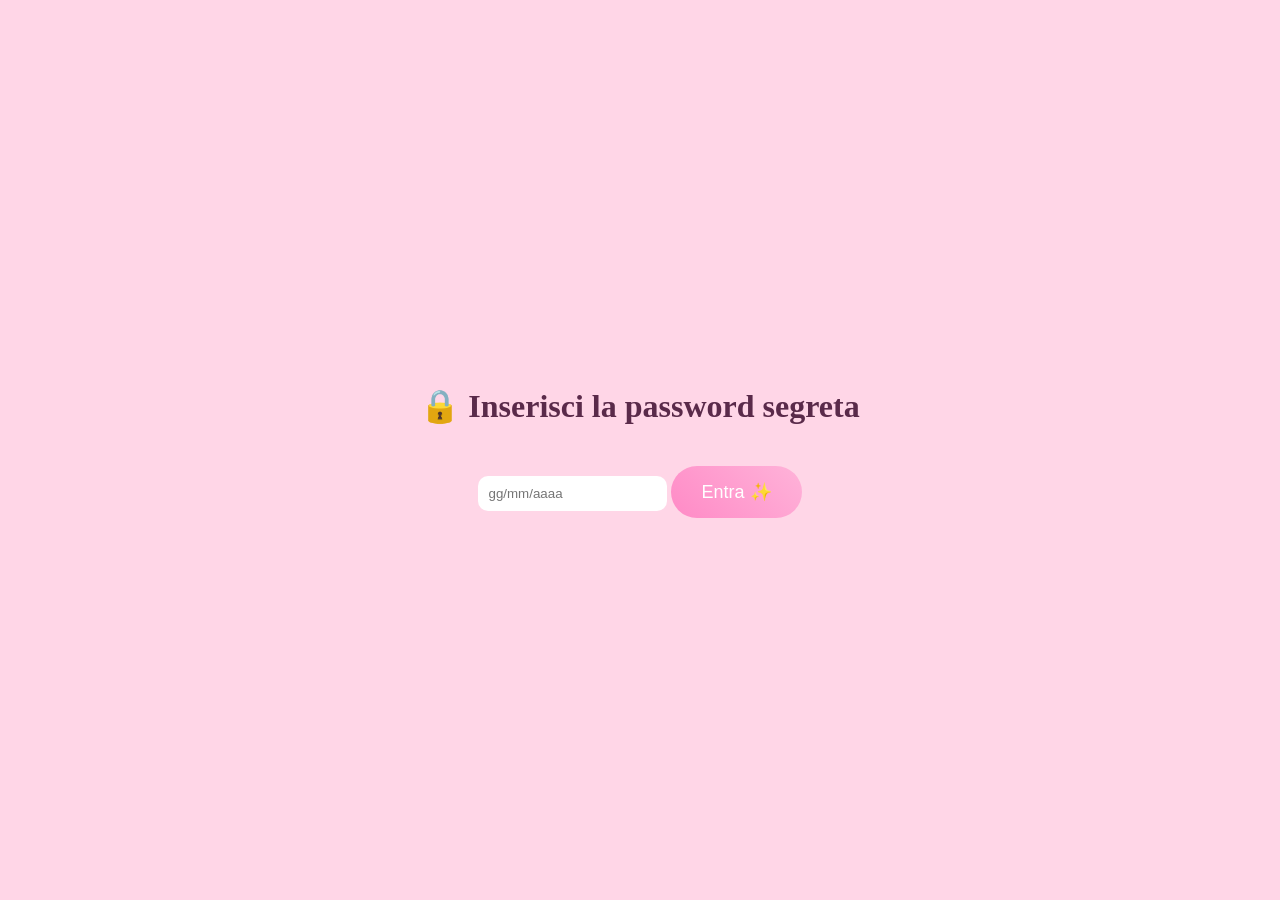
==== index.html @ a793eba2 "Add files via upload" ====
<!DOCTYPE html>
<html lang="it">
<head>
<meta charset="UTF-8">
<title>Ingresso segreto</title>
<link rel="stylesheet" href="style.css">
</head>
<body class="pink-bg">

<div class="container">
  <h1>🔒 Inserisci la password segreta</h1>

  <input id="password" type="text" placeholder="gg/mm/aaaa">
  <button class="magic-btn" onclick="checkPassword()">Entra ✨</button>

  <p id="error"></p>
</div>

<script>
function checkPassword() {
  const value = document.getElementById("password").value;
  if (value === "14/03/2026") {
    window.location.href = "page1.html";
  } else {
    document.getElementById("error").innerText = "Password errata 💔";
  }
}
</script>

</body>
</html>
---- style.css ----
body {
margin: 0;
font-family: Georgia, serif;
overflow: hidden;
}

.pink-bg {
background: #ffd6e7;
display: flex;
justify-content: center;
align-items: center;
height: 100vh;
text-align: center;
}

.container {
width: 80%;
z-index: 2;
}

h1 {
color: #5a2a4a;
}

.magic-btn {
margin-top: 20px;
padding: 15px 30px;
border: none;
border-radius: 30px;
background: linear-gradient(45deg, #ff8ac6, #ffb3d9);
color: white;
cursor: pointer;
font-size: 18px;
}

.typewriter {
overflow: hidden;
white-space: nowrap;
border-right: 3px solid #b3005f;
animation: typing 4s steps(60,end), blink .8s infinite;
}

.typewriter-large {
overflow: hidden;
white-space: nowrap;
border-right: 3px solid #b3005f;
animation: typing 3s steps(20,end), blink .8s infinite;
}

@keyframes typing {
from { width: 0 }
to { width: 100% }
}

@keyframes blink {
50% { border-color: transparent }
}

input {
padding: 10px;
border-radius: 10px;
border: none;
margin-top: 10px;
}

canvas {
position: fixed;
top: 0;
left: 0;
pointer-events: none;
}
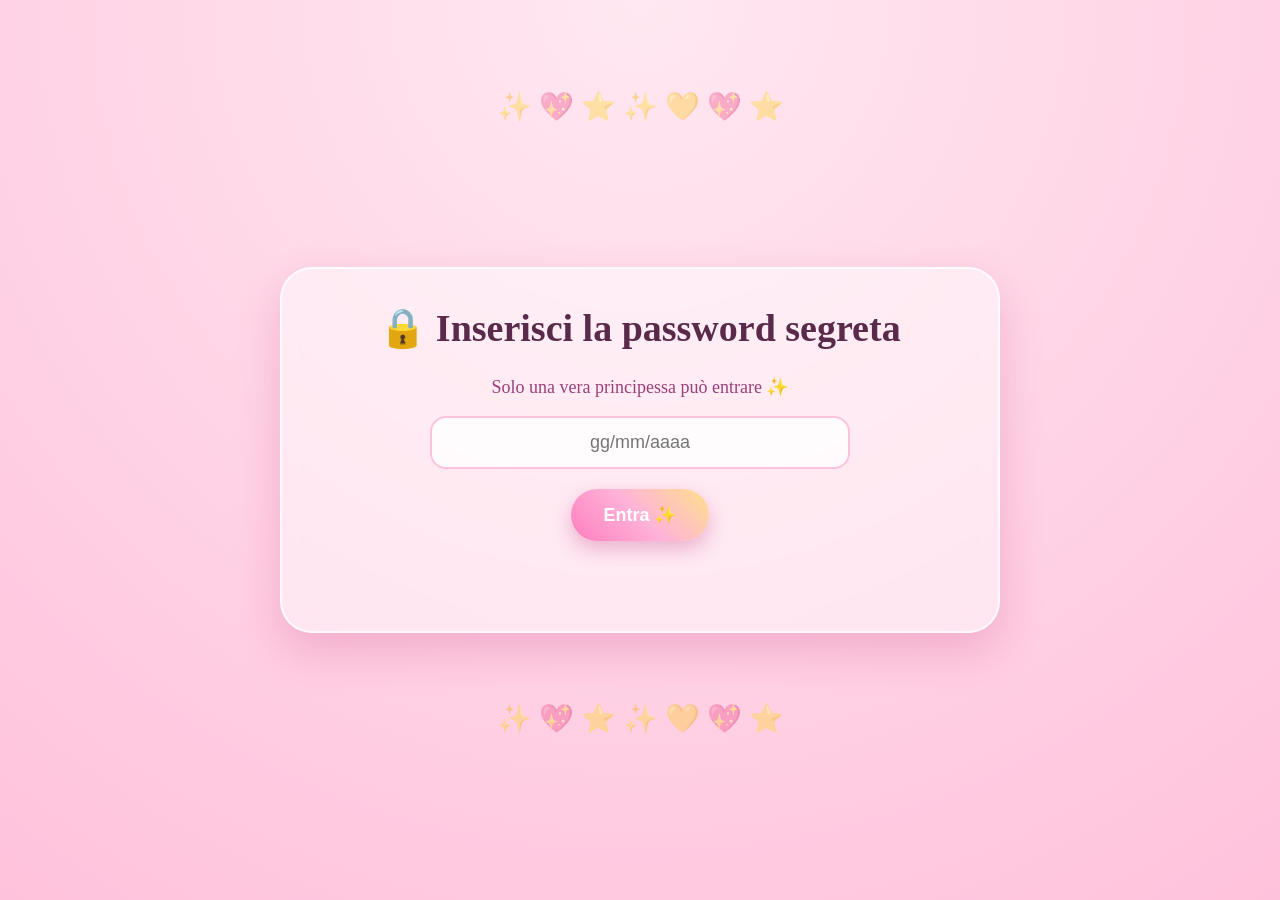
==== commit 426e0d30: "Add files via upload" ====
--- a/index.html
+++ b/index.html
@@ -1,31 +1,52 @@
 <!DOCTYPE html>
 <html lang="it">
 <head>
-<meta charset="UTF-8">
-<title>Ingresso segreto</title>
-<link rel="stylesheet" href="style.css">
+  <meta charset="UTF-8">
+  <meta name="viewport" content="width=device-width, initial-scale=1.0">
+  <title>Ingresso segreto</title>
+  <link rel="stylesheet" href="style.css">
 </head>
 <body class="pink-bg">
+  <div class="sparkles"></div>
 
-<div class="container">
-  <h1>🔒 Inserisci la password segreta</h1>
+  <main class="card">
+    <h1>🔒 Inserisci la password segreta</h1>
+    <p class="subtitle">Solo una vera principessa può entrare ✨</p>
 
-  <input id="password" type="text" placeholder="gg/mm/aaaa">
-  <button class="magic-btn" onclick="checkPassword()">Entra ✨</button>
+    <input id="password" type="text" inputmode="numeric" maxlength="10" placeholder="gg/mm/aaaa" autocomplete="off">
+    <button class="magic-btn" onclick="checkPassword()">Entra ✨</button>
 
-  <p id="error"></p>
-</div>
+    <p id="error" class="error"></p>
+  </main>
 
-<script>
-function checkPassword() {
-  const value = document.getElementById("password").value;
-  if (value === "14/03/2026") {
-    window.location.href = "page1.html";
-  } else {
-    document.getElementById("error").innerText = "Password errata 💔";
-  }
-}
-</script>
+  <script>
+    const input = document.getElementById("password");
 
+    input.addEventListener("input", function() {
+      let numbers = input.value.replace(/\D/g, "").slice(0, 8);
+      let formatted = numbers;
+
+      if (numbers.length > 4) {
+        formatted = numbers.slice(0, 2) + "/" + numbers.slice(2, 4) + "/" + numbers.slice(4);
+      } else if (numbers.length > 2) {
+        formatted = numbers.slice(0, 2) + "/" + numbers.slice(2);
+      }
+
+      input.value = formatted;
+    });
+
+    input.addEventListener("keydown", function(e) {
+      if (e.key === "Enter") checkPassword();
+    });
+
+    function checkPassword() {
+      const value = input.value.trim();
+      if (value === "14/03/2026") {
+        window.location.href = "page1.html";
+      } else {
+        document.getElementById("error").innerText = "Password errata 💔";
+      }
+    }
+  </script>
 </body>
 </html>
--- a/style.css
+++ b/style.css
@@ -1,71 +1,170 @@
+* {
+  box-sizing: border-box;
+}
+
 body {
-margin: 0;
-font-family: Georgia, serif;
-overflow: hidden;
+  margin: 0;
+  font-family: Georgia, 'Times New Roman', serif;
+  overflow-x: hidden;
+  min-height: 100vh;
 }
 
 .pink-bg {
-background: #ffd6e7;
-display: flex;
-justify-content: center;
-align-items: center;
-height: 100vh;
-text-align: center;
+  background: radial-gradient(circle at top, #ffe8f1 0%, #ffd6e7 48%, #ffc2dc 100%);
+  display: flex;
+  justify-content: center;
+  align-items: center;
+  min-height: 100vh;
+  text-align: center;
+  padding: 24px;
+  position: relative;
 }
 
-.container {
-width: 80%;
-z-index: 2;
+.card {
+  width: min(90vw, 720px);
+  z-index: 2;
+  background: rgba(255, 255, 255, 0.48);
+  border: 2px solid rgba(255, 255, 255, 0.75);
+  border-radius: 32px;
+  padding: 34px 28px;
+  box-shadow: 0 18px 45px rgba(179, 0, 95, 0.18);
+  backdrop-filter: blur(8px);
+}
+
+.wide-card {
+  width: min(94vw, 980px);
+}
+
+.final-card {
+  width: min(94vw, 760px);
+  padding: 28px;
 }
 
 h1 {
-color: #5a2a4a;
+  color: #5a2a4a;
+  font-size: clamp(24px, 4vw, 38px);
+  line-height: 1.35;
+  margin: 0 0 22px;
+}
+
+.subtitle,
+.quiz-step {
+  color: #9a3f78;
+  font-size: 18px;
+  margin: 0 0 18px;
 }
 
 .magic-btn {
-margin-top: 20px;
-padding: 15px 30px;
-border: none;
-border-radius: 30px;
-background: linear-gradient(45deg, #ff8ac6, #ffb3d9);
-color: white;
-cursor: pointer;
-font-size: 18px;
+  margin-top: 20px;
+  padding: 15px 32px;
+  border: none;
+  border-radius: 999px;
+  background: linear-gradient(45deg, #ff7dbd, #ffb3d9, #ffe08a);
+  color: white;
+  cursor: pointer;
+  font-size: 18px;
+  font-weight: bold;
+  box-shadow: 0 8px 20px rgba(179, 0, 95, 0.25);
+  transition: transform 0.2s, box-shadow 0.2s;
 }
 
-.typewriter {
-overflow: hidden;
-white-space: nowrap;
-border-right: 3px solid #b3005f;
-animation: typing 4s steps(60,end), blink .8s infinite;
-}
-
-.typewriter-large {
-overflow: hidden;
-white-space: nowrap;
-border-right: 3px solid #b3005f;
-animation: typing 3s steps(20,end), blink .8s infinite;
-}
-
-@keyframes typing {
-from { width: 0 }
-to { width: 100% }
-}
-
-@keyframes blink {
-50% { border-color: transparent }
+.magic-btn:hover {
+  transform: scale(1.06);
+  box-shadow: 0 12px 26px rgba(179, 0, 95, 0.34);
 }
 
 input {
-padding: 10px;
-border-radius: 10px;
-border: none;
-margin-top: 10px;
+  display: block;
+  margin: 12px auto 0;
+  padding: 14px 16px;
+  border-radius: 16px;
+  border: 2px solid #ffc2dc;
+  width: min(100%, 420px);
+  font-size: 18px;
+  text-align: center;
+  color: #5a2a4a;
+  background: rgba(255,255,255,0.82);
+  outline: none;
+}
+
+input:focus {
+  border-color: #ff7dbd;
+  box-shadow: 0 0 0 4px rgba(255, 125, 189, 0.18);
+}
+
+.error {
+  color: #b3005f;
+  font-weight: bold;
+  min-height: 24px;
+}
+
+.magic-writing {
+  min-height: 2.7em;
+  white-space: normal;
+  overflow-wrap: break-word;
+}
+
+.magic-writing::after {
+  content: '|';
+  color: #b3005f;
+  animation: blink 0.8s infinite;
+}
+
+.final-message {
+  font-size: clamp(24px, 4vw, 36px);
+}
+
+.love-photo {
+  display: block;
+  width: min(100%, 430px);
+  max-height: 52vh;
+  object-fit: cover;
+  object-position: center;
+  margin: 24px auto 0;
+  border-radius: 28px;
+  border: 4px solid rgba(255,255,255,0.85);
+  box-shadow: 0 14px 36px rgba(90, 42, 74, 0.25);
 }
 
 canvas {
-position: fixed;
-top: 0;
-left: 0;
-pointer-events: none;
+  position: fixed;
+  inset: 0;
+  pointer-events: none;
+  z-index: 1;
 }
+
+.sparkles::before,
+.sparkles::after {
+  content: '✨ 💖 ⭐ ✨ 💛 💖 ⭐';
+  position: fixed;
+  left: 0;
+  width: 100%;
+  font-size: 28px;
+  opacity: 0.4;
+  z-index: 1;
+  animation: floatSparkles 8s linear infinite;
+}
+
+.sparkles::before { top: 10%; }
+.sparkles::after { top: 78%; animation-delay: -4s; }
+
+@keyframes blink {
+  50% { opacity: 0; }
+}
+
+@keyframes floatSparkles {
+  from { transform: translateX(-20%); }
+  to { transform: translateX(20%); }
+}
+
+@media (max-width: 640px) {
+  .card {
+    padding: 26px 18px;
+    border-radius: 24px;
+  }
+
+  .love-photo {
+    width: min(100%, 330px);
+    max-height: 45vh;
+  }
+}
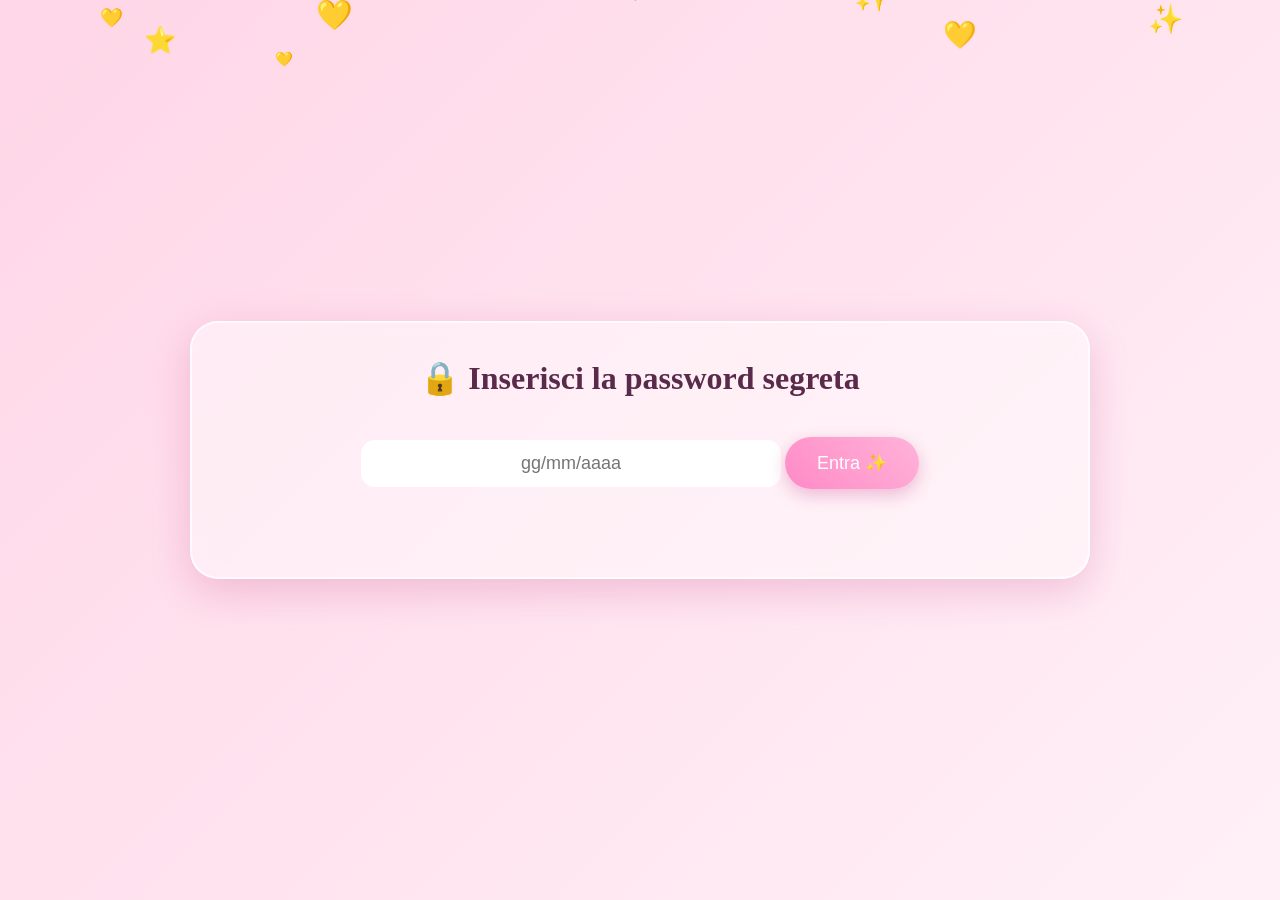
==== commit c3281c65: "Add files via upload" ====
--- a/index.html
+++ b/index.html
@@ -2,45 +2,41 @@
 <html lang="it">
 <head>
   <meta charset="UTF-8">
-  <meta name="viewport" content="width=device-width, initial-scale=1.0">
   <title>Ingresso segreto</title>
   <link rel="stylesheet" href="style.css">
 </head>
 <body class="pink-bg">
-  <div class="sparkles"></div>
+  <canvas id="magic"></canvas>
 
-  <main class="card">
+  <div class="container card">
     <h1>🔒 Inserisci la password segreta</h1>
-    <p class="subtitle">Solo una vera principessa può entrare ✨</p>
 
     <input id="password" type="text" inputmode="numeric" maxlength="10" placeholder="gg/mm/aaaa" autocomplete="off">
     <button class="magic-btn" onclick="checkPassword()">Entra ✨</button>
 
-    <p id="error" class="error"></p>
-  </main>
+    <p id="error"></p>
+  </div>
 
   <script>
     const input = document.getElementById("password");
 
-    input.addEventListener("input", function() {
-      let numbers = input.value.replace(/\D/g, "").slice(0, 8);
-      let formatted = numbers;
+    input.addEventListener("input", function () {
+      let digits = input.value.replace(/\D/g, "").slice(0, 8);
+      let formatted = "";
 
-      if (numbers.length > 4) {
-        formatted = numbers.slice(0, 2) + "/" + numbers.slice(2, 4) + "/" + numbers.slice(4);
-      } else if (numbers.length > 2) {
-        formatted = numbers.slice(0, 2) + "/" + numbers.slice(2);
+      if (digits.length <= 2) {
+        formatted = digits;
+      } else if (digits.length <= 4) {
+        formatted = digits.slice(0, 2) + "/" + digits.slice(2);
+      } else {
+        formatted = digits.slice(0, 2) + "/" + digits.slice(2, 4) + "/" + digits.slice(4);
       }
 
       input.value = formatted;
     });
 
-    input.addEventListener("keydown", function(e) {
-      if (e.key === "Enter") checkPassword();
-    });
-
     function checkPassword() {
-      const value = input.value.trim();
+      const value = document.getElementById("password").value;
       if (value === "14/03/2026") {
         window.location.href = "page1.html";
       } else {
@@ -48,5 +44,6 @@
       }
     }
   </script>
+  <script src="script.js"></script>
 </body>
 </html>
--- a/style.css
+++ b/style.css
@@ -4,126 +4,18 @@
 
 body {
   margin: 0;
-  font-family: Georgia, 'Times New Roman', serif;
-  overflow-x: hidden;
-  min-height: 100vh;
+  font-family: Georgia, serif;
+  overflow: hidden;
 }
 
 .pink-bg {
-  background: radial-gradient(circle at top, #ffe8f1 0%, #ffd6e7 48%, #ffc2dc 100%);
+  background: linear-gradient(135deg, #ffd6e7, #fff0f7);
   display: flex;
   justify-content: center;
   align-items: center;
   min-height: 100vh;
   text-align: center;
-  padding: 24px;
-  position: relative;
-}
-
-.card {
-  width: min(90vw, 720px);
-  z-index: 2;
-  background: rgba(255, 255, 255, 0.48);
-  border: 2px solid rgba(255, 255, 255, 0.75);
-  border-radius: 32px;
-  padding: 34px 28px;
-  box-shadow: 0 18px 45px rgba(179, 0, 95, 0.18);
-  backdrop-filter: blur(8px);
-}
-
-.wide-card {
-  width: min(94vw, 980px);
-}
-
-.final-card {
-  width: min(94vw, 760px);
-  padding: 28px;
-}
-
-h1 {
-  color: #5a2a4a;
-  font-size: clamp(24px, 4vw, 38px);
-  line-height: 1.35;
-  margin: 0 0 22px;
-}
-
-.subtitle,
-.quiz-step {
-  color: #9a3f78;
-  font-size: 18px;
-  margin: 0 0 18px;
-}
-
-.magic-btn {
-  margin-top: 20px;
-  padding: 15px 32px;
-  border: none;
-  border-radius: 999px;
-  background: linear-gradient(45deg, #ff7dbd, #ffb3d9, #ffe08a);
-  color: white;
-  cursor: pointer;
-  font-size: 18px;
-  font-weight: bold;
-  box-shadow: 0 8px 20px rgba(179, 0, 95, 0.25);
-  transition: transform 0.2s, box-shadow 0.2s;
-}
-
-.magic-btn:hover {
-  transform: scale(1.06);
-  box-shadow: 0 12px 26px rgba(179, 0, 95, 0.34);
-}
-
-input {
-  display: block;
-  margin: 12px auto 0;
-  padding: 14px 16px;
-  border-radius: 16px;
-  border: 2px solid #ffc2dc;
-  width: min(100%, 420px);
-  font-size: 18px;
-  text-align: center;
-  color: #5a2a4a;
-  background: rgba(255,255,255,0.82);
-  outline: none;
-}
-
-input:focus {
-  border-color: #ff7dbd;
-  box-shadow: 0 0 0 4px rgba(255, 125, 189, 0.18);
-}
-
-.error {
-  color: #b3005f;
-  font-weight: bold;
-  min-height: 24px;
-}
-
-.magic-writing {
-  min-height: 2.7em;
-  white-space: normal;
-  overflow-wrap: break-word;
-}
-
-.magic-writing::after {
-  content: '|';
-  color: #b3005f;
-  animation: blink 0.8s infinite;
-}
-
-.final-message {
-  font-size: clamp(24px, 4vw, 36px);
-}
-
-.love-photo {
-  display: block;
-  width: min(100%, 430px);
-  max-height: 52vh;
-  object-fit: cover;
-  object-position: center;
-  margin: 24px auto 0;
-  border-radius: 28px;
-  border: 4px solid rgba(255,255,255,0.85);
-  box-shadow: 0 14px 36px rgba(90, 42, 74, 0.25);
+  padding: 20px;
 }
 
 canvas {
@@ -133,38 +25,139 @@
   z-index: 1;
 }
 
-.sparkles::before,
-.sparkles::after {
-  content: '✨ 💖 ⭐ ✨ 💛 💖 ⭐';
-  position: fixed;
-  left: 0;
-  width: 100%;
-  font-size: 28px;
-  opacity: 0.4;
-  z-index: 1;
-  animation: floatSparkles 8s linear infinite;
+.container {
+  width: min(90%, 900px);
+  position: relative;
+  z-index: 2;
 }
 
-.sparkles::before { top: 10%; }
-.sparkles::after { top: 78%; animation-delay: -4s; }
-
-@keyframes blink {
-  50% { opacity: 0; }
+.card,
+.final-card {
+  background: rgba(255, 255, 255, 0.45);
+  border: 2px solid rgba(255, 255, 255, 0.75);
+  border-radius: 28px;
+  padding: 32px;
+  box-shadow: 0 12px 40px rgba(179, 0, 95, 0.18);
+  backdrop-filter: blur(6px);
 }
 
-@keyframes floatSparkles {
-  from { transform: translateX(-20%); }
-  to { transform: translateX(20%); }
+h1 {
+  color: #5a2a4a;
+  line-height: 1.45;
+  margin: 0 0 18px;
 }
 
-@media (max-width: 640px) {
-  .card {
-    padding: 26px 18px;
-    border-radius: 24px;
+.magic-writing {
+  white-space: normal;
+  overflow: visible;
+  border-right: none;
+  animation: fadeInMagic 2.5s ease forwards;
+}
+
+@keyframes fadeInMagic {
+  from {
+    opacity: 0;
+    transform: translateY(16px);
+    text-shadow: 0 0 0 rgba(255, 255, 255, 0);
+  }
+  to {
+    opacity: 1;
+    transform: translateY(0);
+    text-shadow: 0 0 18px rgba(255, 255, 255, 0.95);
+  }
+}
+
+.magic-btn {
+  margin-top: 18px;
+  padding: 15px 32px;
+  border: none;
+  border-radius: 999px;
+  background: linear-gradient(45deg, #ff8ac6, #ffb3d9);
+  color: white;
+  font-size: 18px;
+  cursor: pointer;
+  box-shadow: 0 6px 18px rgba(179, 0, 95, 0.24);
+  transition: transform 0.2s ease;
+}
+
+.magic-btn:hover {
+  transform: scale(1.06);
+}
+
+input {
+  padding: 13px 15px;
+  border-radius: 14px;
+  border: none;
+  margin-top: 10px;
+  width: min(90%, 420px);
+  font-size: 18px;
+  text-align: center;
+  outline: none;
+}
+
+#error,
+.error {
+  color: #b3005f;
+  font-weight: bold;
+  min-height: 24px;
+}
+
+.success {
+  color: #8a4a00;
+  font-weight: bold;
+  min-height: 24px;
+  animation: pop 0.35s ease;
+}
+
+@keyframes pop {
+  from {
+    transform: scale(0.9);
+    opacity: 0;
+  }
+  to {
+    transform: scale(1);
+    opacity: 1;
+  }
+}
+
+.finale-page {
+  overflow-y: auto;
+  align-items: flex-start;
+}
+
+.final-card {
+  margin: 28px auto;
+  max-width: 760px;
+}
+
+.final-message {
+  font-size: clamp(22px, 4vw, 34px);
+  margin-bottom: 22px;
+}
+
+.final-photo {
+  display: block;
+  width: min(100%, 420px);
+  max-height: 55vh;
+  object-fit: cover;
+  object-position: center;
+  margin: 0 auto;
+  border-radius: 24px;
+  box-shadow: 0 12px 36px rgba(90, 42, 74, 0.28);
+}
+
+@media (max-width: 600px) {
+  .card,
+  .final-card {
+    padding: 24px 18px;
   }
 
-  .love-photo {
+  h1 {
+    font-size: 23px;
+  }
+
+  .final-photo {
     width: min(100%, 330px);
-    max-height: 45vh;
+    max-height: 48vh;
   }
 }
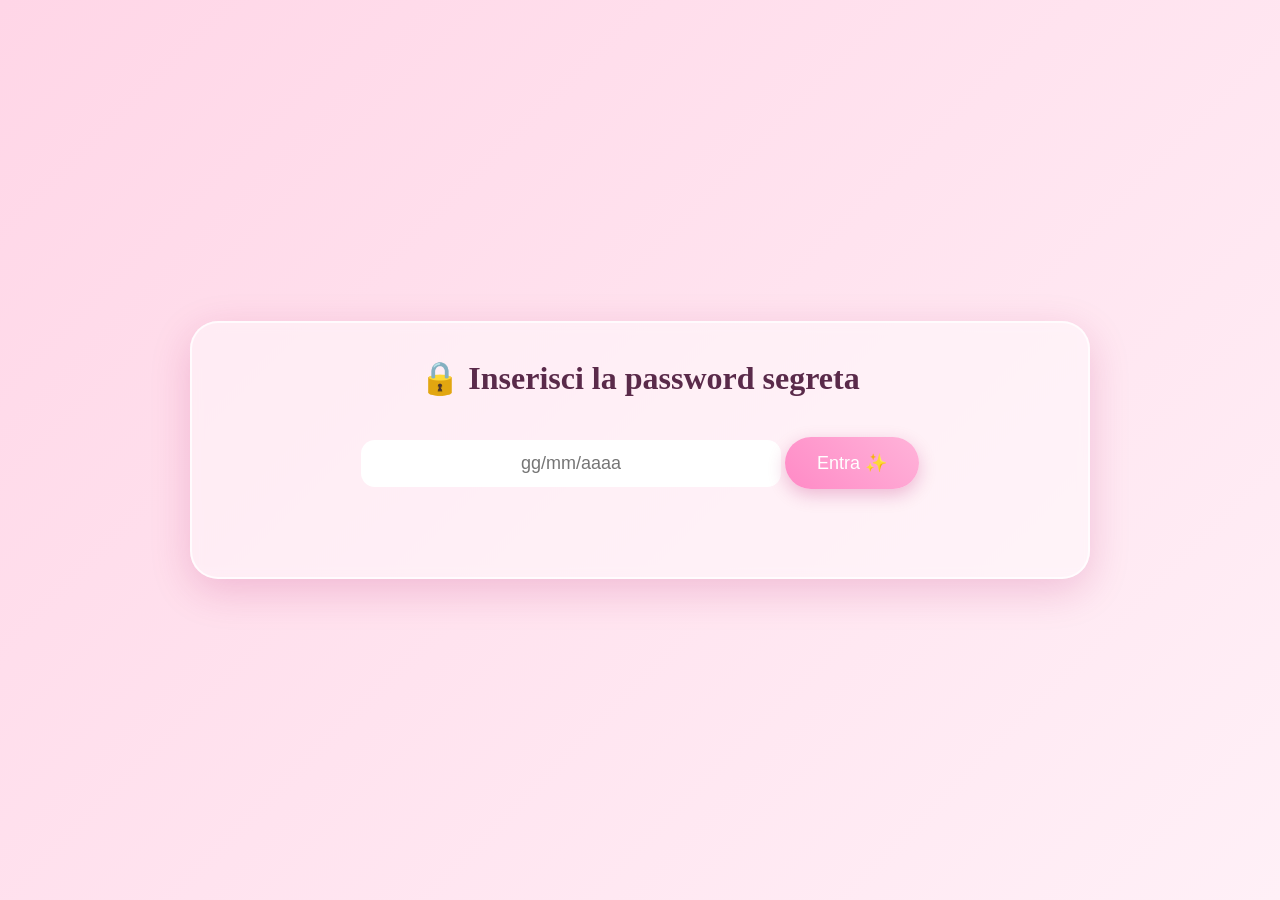
==== commit 08ab2bcc: "Add files via upload" ====
--- a/index.html
+++ b/index.html
@@ -2,10 +2,11 @@
 <html lang="it">
 <head>
   <meta charset="UTF-8">
+  <meta name="viewport" content="width=device-width, initial-scale=1.0">
   <title>Ingresso segreto</title>
   <link rel="stylesheet" href="style.css">
 </head>
-<body class="pink-bg">
+<body class="pink-bg page-transition">
   <canvas id="magic"></canvas>
 
   <div class="container card">
@@ -16,6 +17,10 @@
 
     <p id="error"></p>
   </div>
+
+  <audio id="bgMusic" loop>
+    <source src="music.mp3" type="audio/mpeg">
+  </audio>
 
   <script>
     const input = document.getElementById("password");
@@ -38,7 +43,9 @@
     function checkPassword() {
       const value = document.getElementById("password").value;
       if (value === "14/03/2026") {
-        window.location.href = "page1.html";
+        sessionStorage.setItem("musicAllowed", "yes");
+        startMusic();
+        goToPage("page1.html");
       } else {
         document.getElementById("error").innerText = "Password errata 💔";
       }
--- a/style.css
+++ b/style.css
@@ -16,6 +16,24 @@
   min-height: 100vh;
   text-align: center;
   padding: 20px;
+}
+
+.page-transition {
+  animation: fadeInPage 0.7s ease forwards;
+}
+
+body.fade-out {
+  animation: fadeOutPage 0.45s ease forwards;
+}
+
+@keyframes fadeInPage {
+  from { opacity: 0; transform: scale(0.985); }
+  to { opacity: 1; transform: scale(1); }
+}
+
+@keyframes fadeOutPage {
+  from { opacity: 1; transform: scale(1); }
+  to { opacity: 0; transform: scale(0.985); }
 }
 
 canvas {
@@ -47,24 +65,25 @@
   margin: 0 0 18px;
 }
 
-.magic-writing {
+.typewriter-text {
+  min-height: 150px;
   white-space: normal;
   overflow: visible;
-  border-right: none;
-  animation: fadeInMagic 2.5s ease forwards;
+  text-shadow: 0 0 18px rgba(255, 255, 255, 0.95);
 }
 
-@keyframes fadeInMagic {
-  from {
-    opacity: 0;
-    transform: translateY(16px);
-    text-shadow: 0 0 0 rgba(255, 255, 255, 0);
-  }
-  to {
-    opacity: 1;
-    transform: translateY(0);
-    text-shadow: 0 0 18px rgba(255, 255, 255, 0.95);
-  }
+.typewriter-text::after {
+  content: "|";
+  color: #b3005f;
+  animation: blink 0.8s infinite;
+}
+
+.typewriter-text.finished::after {
+  content: "";
+}
+
+@keyframes blink {
+  50% { opacity: 0; }
 }
 
 .magic-btn {
@@ -77,11 +96,12 @@
   font-size: 18px;
   cursor: pointer;
   box-shadow: 0 6px 18px rgba(179, 0, 95, 0.24);
-  transition: transform 0.2s ease;
+  transition: transform 0.2s ease, box-shadow 0.2s ease;
 }
 
 .magic-btn:hover {
   transform: scale(1.06);
+  box-shadow: 0 10px 26px rgba(179, 0, 95, 0.30);
 }
 
 input {
@@ -100,24 +120,6 @@
   color: #b3005f;
   font-weight: bold;
   min-height: 24px;
-}
-
-.success {
-  color: #8a4a00;
-  font-weight: bold;
-  min-height: 24px;
-  animation: pop 0.35s ease;
-}
-
-@keyframes pop {
-  from {
-    transform: scale(0.9);
-    opacity: 0;
-  }
-  to {
-    transform: scale(1);
-    opacity: 1;
-  }
 }
 
 .finale-page {
@@ -146,6 +148,10 @@
   box-shadow: 0 12px 36px rgba(90, 42, 74, 0.28);
 }
 
+audio {
+  display: none;
+}
+
 @media (max-width: 600px) {
   .card,
   .final-card {
@@ -156,6 +162,10 @@
     font-size: 23px;
   }
 
+  .typewriter-text {
+    min-height: 280px;
+  }
+
   .final-photo {
     width: min(100%, 330px);
     max-height: 48vh;
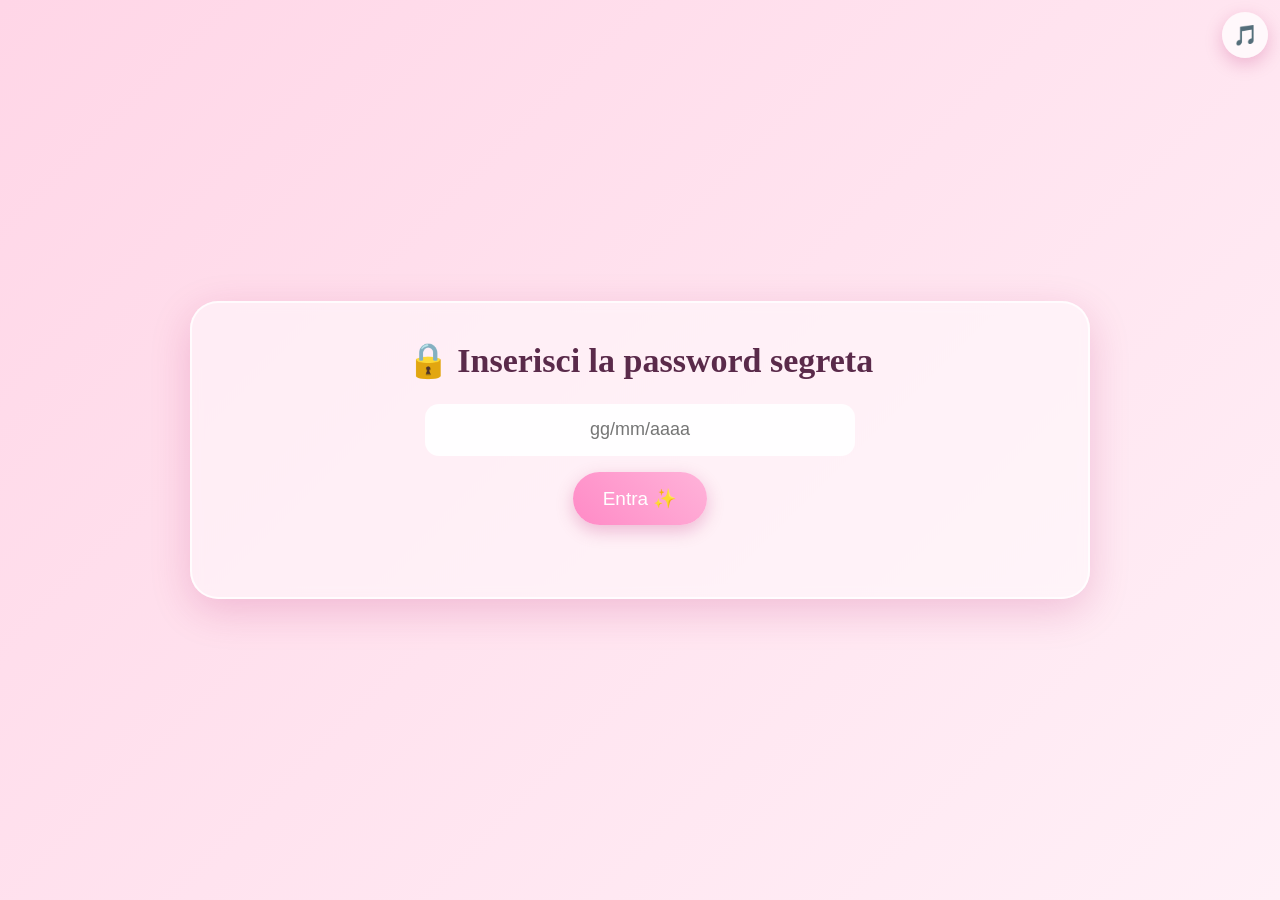
==== commit 096bc2e6: "Add files via upload" ====
--- a/index.html
+++ b/index.html
@@ -2,25 +2,29 @@
 <html lang="it">
 <head>
   <meta charset="UTF-8">
-  <meta name="viewport" content="width=device-width, initial-scale=1.0">
+  <meta name="viewport" content="width=device-width, initial-scale=1.0, viewport-fit=cover">
   <title>Ingresso segreto</title>
   <link rel="stylesheet" href="style.css">
 </head>
 <body class="pink-bg page-transition">
   <canvas id="magic"></canvas>
 
-  <div class="container card">
+  <button id="musicButton" class="music-btn" onclick="toggleMusic()">🎵</button>
+
+  <main class="container card">
     <h1>🔒 Inserisci la password segreta</h1>
 
     <input id="password" type="text" inputmode="numeric" maxlength="10" placeholder="gg/mm/aaaa" autocomplete="off">
     <button class="magic-btn" onclick="checkPassword()">Entra ✨</button>
 
     <p id="error"></p>
-  </div>
+  </main>
 
-  <audio id="bgMusic" loop>
+
+  <audio id="bgMusic" loop preload="auto">
     <source src="music.mp3" type="audio/mpeg">
   </audio>
+
 
   <script>
     const input = document.getElementById("password");
@@ -43,8 +47,7 @@
     function checkPassword() {
       const value = document.getElementById("password").value;
       if (value === "14/03/2026") {
-        sessionStorage.setItem("musicAllowed", "yes");
-        startMusic();
+        activateMusic();
         goToPage("page1.html");
       } else {
         document.getElementById("error").innerText = "Password errata 💔";
--- a/style.css
+++ b/style.css
@@ -1,11 +1,19 @@
 * {
   box-sizing: border-box;
+  -webkit-tap-highlight-color: transparent;
+}
+
+html {
+  min-height: 100%;
+  width: 100%;
 }
 
 body {
   margin: 0;
+  min-height: 100svh;
+  width: 100%;
   font-family: Georgia, serif;
-  overflow: hidden;
+  overflow-x: hidden;
 }
 
 .pink-bg {
@@ -13,9 +21,9 @@
   display: flex;
   justify-content: center;
   align-items: center;
-  min-height: 100vh;
+  min-height: 100svh;
   text-align: center;
-  padding: 20px;
+  padding: max(18px, env(safe-area-inset-top)) max(16px, env(safe-area-inset-right)) max(18px, env(safe-area-inset-bottom)) max(16px, env(safe-area-inset-left));
 }
 
 .page-transition {
@@ -44,29 +52,33 @@
 }
 
 .container {
-  width: min(90%, 900px);
+  width: min(92vw, 900px);
   position: relative;
   z-index: 2;
 }
 
 .card,
 .final-card {
-  background: rgba(255, 255, 255, 0.45);
-  border: 2px solid rgba(255, 255, 255, 0.75);
-  border-radius: 28px;
-  padding: 32px;
+  background: rgba(255, 255, 255, 0.48);
+  border: 2px solid rgba(255, 255, 255, 0.78);
+  border-radius: clamp(20px, 6vw, 28px);
+  padding: clamp(22px, 6vw, 34px);
   box-shadow: 0 12px 40px rgba(179, 0, 95, 0.18);
   backdrop-filter: blur(6px);
+  max-height: calc(100svh - 42px);
+  overflow-y: auto;
 }
 
 h1 {
   color: #5a2a4a;
-  line-height: 1.45;
+  line-height: 1.42;
   margin: 0 0 18px;
+  font-size: clamp(22px, 6vw, 34px);
+  overflow-wrap: break-word;
 }
 
 .typewriter-text {
-  min-height: 150px;
+  min-height: 8.8em;
   white-space: normal;
   overflow: visible;
   text-shadow: 0 0 18px rgba(255, 255, 255, 0.95);
@@ -87,32 +99,64 @@
 }
 
 .magic-btn {
-  margin-top: 18px;
-  padding: 15px 32px;
+  margin-top: 16px;
+  padding: 15px 30px;
+  min-height: 52px;
+  min-width: 132px;
   border: none;
   border-radius: 999px;
   background: linear-gradient(45deg, #ff8ac6, #ffb3d9);
   color: white;
-  font-size: 18px;
+  font-size: clamp(17px, 4.4vw, 19px);
   cursor: pointer;
   box-shadow: 0 6px 18px rgba(179, 0, 95, 0.24);
   transition: transform 0.2s ease, box-shadow 0.2s ease;
-}
-
-.magic-btn:hover {
-  transform: scale(1.06);
-  box-shadow: 0 10px 26px rgba(179, 0, 95, 0.30);
+  touch-action: manipulation;
+}
+
+.magic-btn:active {
+  transform: scale(0.97);
+}
+
+@media (hover: hover) {
+  .magic-btn:hover {
+    transform: scale(1.06);
+    box-shadow: 0 10px 26px rgba(179, 0, 95, 0.30);
+  }
+}
+
+.music-btn {
+  position: fixed;
+  top: max(12px, env(safe-area-inset-top));
+  right: max(12px, env(safe-area-inset-right));
+  z-index: 4;
+  width: 46px;
+  height: 46px;
+  border: none;
+  border-radius: 50%;
+  background: rgba(255, 255, 255, 0.72);
+  box-shadow: 0 6px 18px rgba(179, 0, 95, 0.22);
+  cursor: pointer;
+  font-size: 20px;
+  touch-action: manipulation;
+}
+
+.music-btn.playing {
+  background: #fff0b8;
 }
 
 input {
-  padding: 13px 15px;
+  display: block;
+  padding: 14px 15px;
   border-radius: 14px;
   border: none;
-  margin-top: 10px;
-  width: min(90%, 420px);
+  margin: 12px auto 0;
+  width: min(100%, 430px);
+  min-height: 52px;
   font-size: 18px;
   text-align: center;
   outline: none;
+  background: rgba(255, 255, 255, 0.92);
 }
 
 #error,
@@ -120,31 +164,33 @@
   color: #b3005f;
   font-weight: bold;
   min-height: 24px;
+  margin: 14px 0 0;
 }
 
 .finale-page {
+  align-items: flex-start;
   overflow-y: auto;
-  align-items: flex-start;
 }
 
 .final-card {
-  margin: 28px auto;
+  margin: 18px auto;
   max-width: 760px;
+  max-height: none;
 }
 
 .final-message {
-  font-size: clamp(22px, 4vw, 34px);
-  margin-bottom: 22px;
+  font-size: clamp(22px, 5.4vw, 34px);
+  margin-bottom: 20px;
 }
 
 .final-photo {
   display: block;
   width: min(100%, 420px);
-  max-height: 55vh;
+  max-height: min(54svh, 520px);
   object-fit: cover;
   object-position: center;
   margin: 0 auto;
-  border-radius: 24px;
+  border-radius: clamp(18px, 5vw, 24px);
   box-shadow: 0 12px 36px rgba(90, 42, 74, 0.28);
 }
 
@@ -153,21 +199,73 @@
 }
 
 @media (max-width: 600px) {
+  .pink-bg {
+    align-items: center;
+    padding-top: 72px;
+    padding-bottom: 22px;
+  }
+
   .card,
   .final-card {
-    padding: 24px 18px;
-  }
-
+    width: 100%;
+  }
+
+  .typewriter-text {
+    min-height: 15.5em;
+  }
+
+  .finale-page {
+    align-items: flex-start;
+    padding-top: 72px;
+  }
+
+  .final-photo {
+    width: min(100%, 340px);
+    max-height: 42svh;
+  }
+}
+
+@media (max-width: 380px) {
   h1 {
-    font-size: 23px;
+    font-size: 21px;
+  }
+
+  .card,
+  .final-card {
+    padding: 20px 15px;
   }
 
   .typewriter-text {
-    min-height: 280px;
+    min-height: 18em;
+  }
+
+  .magic-btn {
+    width: 100%;
+    max-width: 260px;
+  }
+}
+
+@media (orientation: landscape) and (max-height: 520px) {
+  .pink-bg {
+    align-items: flex-start;
+    padding-top: 68px;
+    padding-bottom: 16px;
+  }
+
+  .card,
+  .final-card {
+    max-height: none;
+  }
+
+  h1 {
+    font-size: clamp(20px, 4vw, 28px);
+  }
+
+  .typewriter-text {
+    min-height: 6.2em;
   }
 
   .final-photo {
-    width: min(100%, 330px);
-    max-height: 48vh;
-  }
-}
+    max-height: 46svh;
+  }
+}
